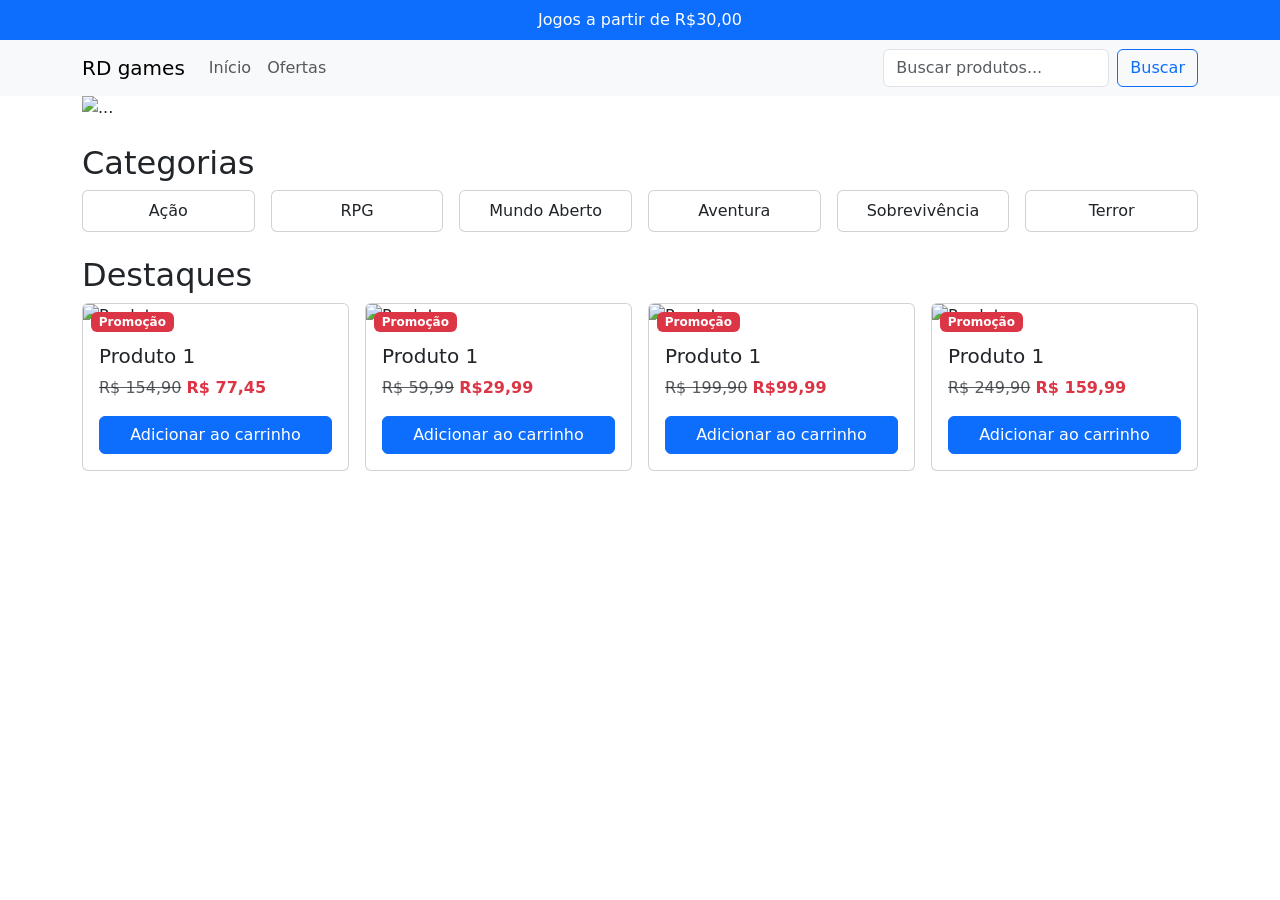
==== loja-virtual/index.html @ 168cc392 "Create index.html" ====
<!DOCTYPE html>
<html lang="pt-BR">

<head>
    <meta charset="UTF-8">
    <meta name="viewport" content="width=device-width, initial-scale=1.0">
    <title>Minha Loja</title>
    <link href="https://cdn.jsdelivr.net/npm/bootstrap@5.3.3/dist/css/bootstrap.min.css" rel="stylesheet">
</head>

<body>
    <div class="bg-primary text-white text-center py-2">
        Jogos a partir de R$30,00
    </div>

    <nav class="navbar navbar-expand-lg bg-body-tertiary">
        <div class="container">
            <a class="navbar-brand" href="#">RD games</a>

            <button class="navbar-toggler" type="button" data-bs-toggle="collapse" data-bs- target="#menu">

                <span class="navbar-toggler-icon"></span>
            </button>
            <div class="collapse navbar-collapse" id="menu">
                <ul class="navbar-nav me-auto">
                    <li class="nav-item"><a class="nav-link" href="#">Início</a></li>
                    <li class="nav-item"><a class="nav-link" href="#">Ofertas</a></li>
                </ul>
                <form class="d-flex" role="search">
                    <input class="form-control me-2" type="search" placeholder="Buscar produtos...">
                    <button class="btn btn-outline-primary">Buscar</button>
                </form>
            </div>
        </div>
    </nav>

    <div class="container">
        <div id="carouselExampleAutoplaying" class="carousel slide" data-bs-ride="carousel">
            <div class="carousel-inner">
                <div class="carousel-item active">
                    <img src="https://i.ytimg.com/vi/dUy-ZUIdYPQ/maxresdefault.jpg" class="d-block w-100" alt="...">
                </div>
                <div class="carousel-item">
                    <img src="https://cdn1.epicgames.com/spt-assets/edaff839f0734d16bc89d2ddb1dc9339/steel-magnolia-15owu.jpg"
                        class="d-block w-100" alt="...">
                </div>
                <div class="carousel-item">
                    <img src="https://image.api.playstation.com/vulcan/ap/rnd/202311/1717/827d78b1eb9155e1383cc43bafeb4c900eb7157bf8b1a65a.jpg"
                        class="d-block w-100" alt="...">
                </div>
            </div>
            <button class="carousel-control-prev" type="button" data-bs-target="#carouselExampleAutoplaying"
                data-bs-slide="prev">
                <span class="carousel-control-prev-icon" aria-hidden="true"></span>
                <span class="visually-hidden">Previous</span>
            </button>
            <button class="carousel-control-next" type="button" data-bs-target="#carouselExampleAutoplaying"
                data-bs-slide="next">
                <span class="carousel-control-next-icon" aria-hidden="true"></span>
                <span class="visually-hidden">Next</span>
            </button>
        </div>

        <h2 class="mt-4">Categorias</h2>
        <div class="row g-3">
            <div class="col-lg-2 col-4">
                <div class="card text-center p-2">Ação</div>
            </div>
            <div class="col-lg-2 col-4">
                <div class="card text-center p-2">RPG</div>
            </div>
            <div class="col-lg-2 col-4">
                <div class="card text-center p-2">Mundo Aberto</div>
            </div>
            <div class="col-lg-2 col-4">
                <div class="card text-center p-2">Aventura</div>
            </div>
            <div class="col-lg-2 col-4">
                <div class="card text-center p-2">Sobrevivência</div>
            </div>
            <div class="col-lg-2 col-4">
                <div class="card text-center p-2">Terror</div>
            </div>

        </div>

        <h2 class="mt-4">Destaques</h2>
        <div class="row g-3">
            <div class="col-lg-3 col-md-6">
                <div class="card h-100">
                    <span class="badge text-bg-danger position-absolute m-2">Promoção</span>
                    <img src="https://encrypted-tbn0.gstatic.com/images?q=tbn:ANd9GcQyLXs74DQ0afDhTTU5OtGZZSu-aTbsLOwFrkkmxp4gwInJxVITNvvC9e4&s=10"
                        class="card-img-top" alt="Produto">
                    <div class="card-body">
                        <h5 class="card-title">Produto 1</h5>
                        <p class="card-text">
                            <span class="text-muted text-decoration-line-through">R$ 154,90</span>
                            <strong class="text-danger">R$ 77,45</strong>
                        </p>
                        <button class="btn btn-primary w-100">Adicionar ao carrinho</button>
                    </div>
                </div>
            </div>
            <div class="col-lg-3 col-md-6">
                <div class="card h-100">
                    <span class="badge text-bg-danger position-absolute m-2">Promoção</span>
                    <img src="https://i0.wp.com/cromossomonerd.com.br/wp-content/uploads/2025/08/Silksong.jpg?fit=1600%2C900"
                        class="card-img-top" alt="Produto">
                    <div class="card-body">
                        <h5 class="card-title">Produto 1</h5>
                        <p class="card-text">
                            <span class="text-muted text-decoration-line-through">R$ 59,99</span>
                            <strong class="text-danger">R$29,99</strong>
                        </p>
                        <button class="btn btn-primary w-100">Adicionar ao carrinho</button>
                    </div>
                </div>
            </div>
            <div class="col-lg-3 col-md-6">
                <div class="card h-100">
                    <span class="badge text-bg-danger position-absolute m-2">Promoção</span>
                    <img src="https://img.odcdn.com.br/wp-content/uploads/2020/06/20200611083112.jpg"
                        class="card-img-top" alt="Produto">
                    <div class="card-body">
                        <h5 class="card-title">Produto 1</h5>
                        <p class="card-text">
                            <span class="text-muted text-decoration-line-through">R$ 199,90</span>
                            <strong class="text-danger">R$99,99</strong>
                        </p>
                        <button class="btn btn-primary w-100">Adicionar ao carrinho</button>
                    </div>
                </div>
            </div>
            <div class="col-lg-3 col-md-6">
                <div class="card h-100">
                    <span class="badge text-bg-danger position-absolute m-2">Promoção</span>
                    <img src="https://blog.br.playstation.com/tachyon/sites/4/2021/09/God-of-War-Ragnarok-Featured-image.jpg?resize=1088%2C612&crop_strategy=smart"
                        class="card-img-top" alt="Produto">
                    <div class="card-body">
                        <h5 class="card-title">Produto 1</h5>
                        <p class="card-text">
                            <span class="text-muted text-decoration-line-through">R$ 249,90</span>
                            <strong class="text-danger">R$ 159,99</strong>
                        </p>
                        <button class="btn btn-primary w-100">Adicionar ao carrinho</button>
                    </div>
                </div>
            </div>
        </div>


    </div>

    <script src="https://cdn.jsdelivr.net/npm/bootstrap@5.3.3/dist/js/bootstrap.bundle.min.js">
    </script>
</body>

</html>
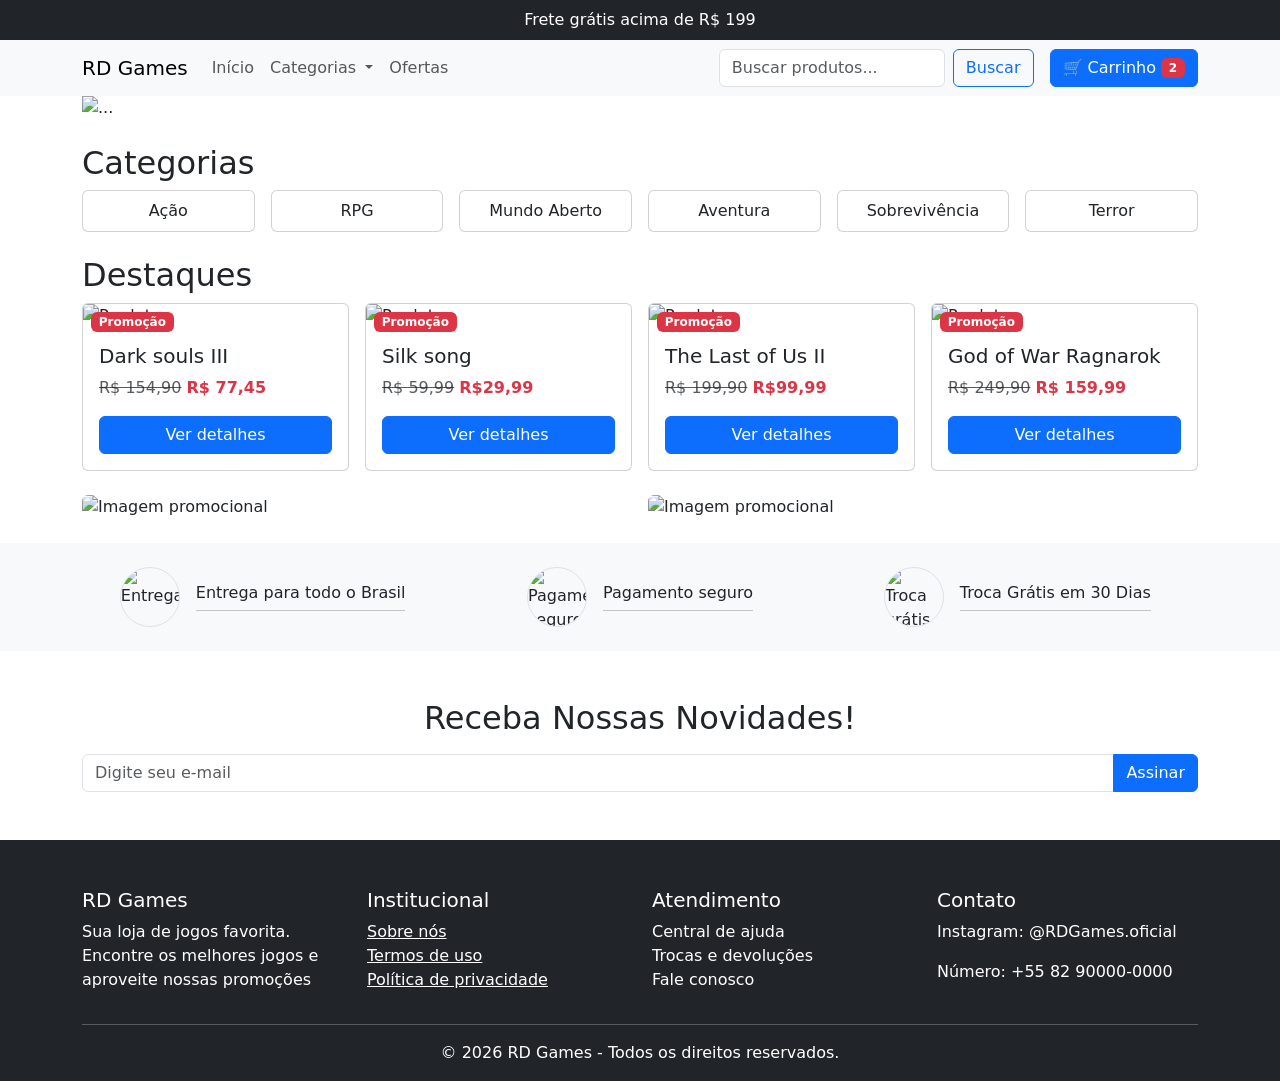
==== commit c0c71d6e: "Update index.html" ====
--- a/loja-virtual/index.html
+++ b/loja-virtual/index.html
@@ -4,32 +4,93 @@
 <head>
     <meta charset="UTF-8">
     <meta name="viewport" content="width=device-width, initial-scale=1.0">
-    <title>Minha Loja</title>
+    <title>RD Games - loja de jogos</title>
     <link href="https://cdn.jsdelivr.net/npm/bootstrap@5.3.3/dist/css/bootstrap.min.css" rel="stylesheet">
 </head>
 
 <body>
-    <div class="bg-primary text-white text-center py-2">
-        Jogos a partir de R$30,00
+    <div class="bg-dark text-white text-center py-2">
+        Frete grátis acima de R$ 199
     </div>
 
     <nav class="navbar navbar-expand-lg bg-body-tertiary">
         <div class="container">
-            <a class="navbar-brand" href="#">RD games</a>
-
-            <button class="navbar-toggler" type="button" data-bs-toggle="collapse" data-bs- target="#menu">
+            <a class="navbar-brand" href="#">RD Games</a>
+
+            <button class="navbar-toggler" type="button" data-bs-toggle="collapse" data-bs-target="#menu">
 
                 <span class="navbar-toggler-icon"></span>
             </button>
             <div class="collapse navbar-collapse" id="menu">
                 <ul class="navbar-nav me-auto">
-                    <li class="nav-item"><a class="nav-link" href="#">Início</a></li>
-                    <li class="nav-item"><a class="nav-link" href="#">Ofertas</a></li>
+
+                    <li class="nav-item">
+                        <a class="nav-link" href="#">Início</a>
+                    </li>
+
+                    <li class="nav-item dropdown">
+
+                        <a class="nav-link dropdown-toggle" href="#" role="button" data-bs-toggle="dropdown">
+
+                            Categorias
+
+                        </a>
+
+                        <ul class="dropdown-menu">
+
+                            <li>
+                                <a class="dropdown-item" href="#">
+                                    Ação
+                                </a>
+                            </li>
+
+                            <li>
+                                <a class="dropdown-item" href="#">
+                                    RPG
+                                </a>
+                            </li>
+
+                            <li>
+                                <a class="dropdown-item" href="#">
+                                    Mundo Aberto
+                                </a>
+                            </li>
+
+                            <li>
+                                <a class="dropdown-item" href="#">
+                                    Aventura
+                                </a>
+                            </li>
+
+                            <li>
+                                <a class="dropdown-item" href="#">
+                                    Sobrevivência
+                                </a>
+                            </li>
+
+                            <li>
+                                <a class="dropdown-item" href="#">
+                                    Terror
+                                </a>
+                            </li>
+
+                        </ul>
+
+                    </li>
+
+                    <li class="nav-item">
+                        <a class="nav-link" href="#">Ofertas</a>
+                    </li>
+
                 </ul>
                 <form class="d-flex" role="search">
                     <input class="form-control me-2" type="search" placeholder="Buscar produtos...">
                     <button class="btn btn-outline-primary">Buscar</button>
                 </form>
+                <button class="btn btn-primary ms-3">
+                    🛒 Carrinho
+                    <span class="badge text-bg-danger">2</span>
+                </button>
             </div>
         </div>
     </nav>
@@ -92,57 +153,76 @@
                     <img src="https://encrypted-tbn0.gstatic.com/images?q=tbn:ANd9GcQyLXs74DQ0afDhTTU5OtGZZSu-aTbsLOwFrkkmxp4gwInJxVITNvvC9e4&s=10"
                         class="card-img-top" alt="Produto">
                     <div class="card-body">
-                        <h5 class="card-title">Produto 1</h5>
+                        <h5 class="card-title">Dark souls III</h5>
                         <p class="card-text">
                             <span class="text-muted text-decoration-line-through">R$ 154,90</span>
                             <strong class="text-danger">R$ 77,45</strong>
                         </p>
-                        <button class="btn btn-primary w-100">Adicionar ao carrinho</button>
+                        <button class="btn btn-primary w-100" data-bs-toggle="modal" data-bs-target="#modalDarkSouls">
+
+                            Ver detalhes
+
+                        </button>
                     </div>
                 </div>
             </div>
+
             <div class="col-lg-3 col-md-6">
                 <div class="card h-100">
                     <span class="badge text-bg-danger position-absolute m-2">Promoção</span>
                     <img src="https://i0.wp.com/cromossomonerd.com.br/wp-content/uploads/2025/08/Silksong.jpg?fit=1600%2C900"
                         class="card-img-top" alt="Produto">
                     <div class="card-body">
-                        <h5 class="card-title">Produto 1</h5>
+                        <h5 class="card-title">Silk song</h5>
                         <p class="card-text">
                             <span class="text-muted text-decoration-line-through">R$ 59,99</span>
                             <strong class="text-danger">R$29,99</strong>
                         </p>
-                        <button class="btn btn-primary w-100">Adicionar ao carrinho</button>
+                        <button class="btn btn-primary w-100" data-bs-toggle="modal" data-bs-target="#modalSilksong">
+
+                            Ver detalhes
+
+                        </button>
                     </div>
                 </div>
             </div>
+
             <div class="col-lg-3 col-md-6">
                 <div class="card h-100">
                     <span class="badge text-bg-danger position-absolute m-2">Promoção</span>
                     <img src="https://img.odcdn.com.br/wp-content/uploads/2020/06/20200611083112.jpg"
                         class="card-img-top" alt="Produto">
                     <div class="card-body">
-                        <h5 class="card-title">Produto 1</h5>
+                        <h5 class="card-title">The Last of Us II</h5>
                         <p class="card-text">
                             <span class="text-muted text-decoration-line-through">R$ 199,90</span>
                             <strong class="text-danger">R$99,99</strong>
                         </p>
-                        <button class="btn btn-primary w-100">Adicionar ao carrinho</button>
+                        <button class="btn btn-primary w-100" data-bs-toggle="modal" data-bs-target="#modalTLOU">
+
+                            Ver detalhes
+
+                        </button>
                     </div>
                 </div>
             </div>
+
             <div class="col-lg-3 col-md-6">
                 <div class="card h-100">
                     <span class="badge text-bg-danger position-absolute m-2">Promoção</span>
                     <img src="https://blog.br.playstation.com/tachyon/sites/4/2021/09/God-of-War-Ragnarok-Featured-image.jpg?resize=1088%2C612&crop_strategy=smart"
                         class="card-img-top" alt="Produto">
                     <div class="card-body">
-                        <h5 class="card-title">Produto 1</h5>
+                        <h5 class="card-title">God of War Ragnarok</h5>
                         <p class="card-text">
                             <span class="text-muted text-decoration-line-through">R$ 249,90</span>
                             <strong class="text-danger">R$ 159,99</strong>
                         </p>
-                        <button class="btn btn-primary w-100">Adicionar ao carrinho</button>
+                        <button class="btn btn-primary w-100" data-bs-toggle="modal" data-bs-target="#modalGodOfWar">
+
+                            Ver detalhes
+
+                        </button>
                     </div>
                 </div>
             </div>
@@ -151,8 +231,436 @@
 
     </div>
 
-    <script src="https://cdn.jsdelivr.net/npm/bootstrap@5.3.3/dist/js/bootstrap.bundle.min.js">
-    </script>
+    <div class="container mt-4">
+
+        <div class="row g-3">
+
+            <div class="col-12 col-md-6">
+
+                <img src="https://blogger.googleusercontent.com/img/b/R29vZ2xl/AVvXsEhgUUDbfo1Epo2jEifuziLW31RjdV5T7JqhWWdc98EZdcU0KyKTuP_GSksZzvZl5QWvW-U00hkOqr_CGSAE1TqoqsuIA2jS1C2kelBTmfHiQBQhm2d0DVdV828M1JkEbWvGhHL38vVusmWF_by1_EzA3fWQs7G7bBZKn3bjBWodGiXN8vmzZzwJJajnMbQ/w640-h360-rw/image%20(3).png"
+                    class="img-fluid w-100 rounded" alt="Imagem promocional">
+
+            </div>
+
+            <div class="col-12 col-md-6">
+
+                <img src="https://s2-techtudo.glbimg.com/RxjAn7kzvc8rU-ANaohB0wPLdKI=/0x0:1917x1080/984x0/smart/filters:strip_icc()/i.s3.glbimg.com/v1/AUTH_08fbf48bc0524877943fe86e43087e7a/internal_photos/bs/2020/t/o/EgApCLSba6JVka0Irz3w/days-of-play-lancamentos.jpg"
+                    class="img-fluid w-100 rounded" alt="Imagem promocional">
+
+            </div>
+
+        </div>
+
+    </div>
+
+    <div class="container-fluid bg-light py-4 mt-4">
+
+        <div class="container">
+
+            <div class="row g-3">
+
+                <div class="col-md-4">
+
+                    <div class="d-flex align-items-center justify-content-center gap-3">
+
+                        <div class="rounded-circle border overflow-hidden flex-shrink-0"
+                            style="width: 60px; height: 60px;">
+
+                            <img src="https://static.vecteezy.com/ti/vetor-gratis/p1/75132197-minimalista-estilo-entrega-caminhao-icone-simbolo-para-transporte-o-negocio-vetor.jpg"
+                                class="w-100 h-100 object-fit-cover" alt="Entrega">
+
+                        </div>
+
+                        <div>
+
+                            <h6 class="mb-2">
+                                Entrega para todo o Brasil
+                            </h6>
+
+                            <hr class="my-0">
+
+                        </div>
+
+                    </div>
+
+                </div>
+
+
+                <div class="col-md-4">
+
+                    <div class="d-flex align-items-center justify-content-center gap-3">
+
+                        <div class="rounded-circle border overflow-hidden flex-shrink-0"
+                            style="width: 60px; height: 60px;">
+
+                            <img src="https://static.vecteezy.com/ti/vetor-gratis/p1/4726025-icone-de-dinheiro-seguro-em-branco-vetor.jpg"
+                                class="w-100 h-100 object-fit-cover" alt="Pagamento seguro">
+
+                        </div>
+
+                        <div>
+
+                            <h6 class="mb-2">
+                                Pagamento seguro
+                            </h6>
+
+                            <hr class="my-0">
+
+                        </div>
+
+                    </div>
+
+                </div>
+
+
+                <div class="col-md-4">
+
+                    <div class="d-flex align-items-center justify-content-center gap-3">
+
+                        <div class="rounded-circle border overflow-hidden flex-shrink-0"
+                            style="width: 60px; height: 60px;">
+
+                            <img src="https://encrypted-tbn0.gstatic.com/images?q=tbn:ANd9GcRgSuZdoT1L15IUVTXfoEtS4REmkJJptMFQn9vVAlWiKFPl9g2OhNqK2CA&s=10"
+                                class="w-100 h-100 object-fit-cover" alt="Troca grátis">
+
+                        </div>
+
+                        <div>
+
+                            <h6 class="mb-2">
+                                Troca Grátis em 30 Dias
+                            </h6>
+
+                            <hr class="my-0">
+
+                        </div>
+
+                    </div>
+
+                </div>
+
+            </div>
+
+        </div>
+
+    </div>
+
+    <div class="container mt-5">
+
+        <h2 class="text-center mb-3">
+            Receba Nossas Novidades!
+        </h2>
+
+        <div class="input-group">
+
+            <input type="email" class="form-control" placeholder="Digite seu e-mail">
+
+            <button class="btn btn-primary">
+                Assinar
+            </button>
+
+        </div>
+
+    </div>
+
+    <footer class="bg-dark text-white mt-5 pt-5 pb-3">
+
+        <div class="container">
+
+            <div class="row">
+
+
+                <div class="col-md-3">
+
+                    <h5>RD Games</h5>
+
+                    <p>
+                        Sua loja de jogos favorita. Encontre os melhores jogos e aproveite nossas promoções
+                    </p>
+
+                </div>
+
+
+                <div class="col-md-3">
+
+                    <h5>Institucional</h5>
+
+                    <ul class="list-unstyled">
+
+                        <li>
+                            <a href="#" class="text-white">
+                                Sobre nós
+                            </a>
+                        </li>
+
+                        <li>
+                            <a href="#" class="text-white">
+                                Termos de uso
+                            </a>
+                        </li>
+
+                        <li>
+                            <a href="#" class="text-white">
+                                Política de privacidade
+                            </a>
+                        </li>
+
+                    </ul>
+
+                </div>
+
+
+                <div class="col-md-3">
+
+                    <h5>Atendimento</h5>
+
+                    <ul class="list-unstyled">
+
+                        <li>Central de ajuda</li>
+                        <li>Trocas e devoluções</li>
+                        <li>Fale conosco</li>
+
+                    </ul>
+
+                </div>
+
+
+                <div class="col-md-3">
+
+                    <h5>Contato</h5>
+
+                    <p>
+                        Instagram: @RDGames.oficial
+                    </p>
+
+                    <p>
+                        Número: +55 82 90000-0000
+                    </p>
+
+                </div>
+
+
+            </div>
+
+
+            <hr>
+
+
+            <div class="text-center">
+
+                <p class="mb-0">
+                    © 2026 RD Games - Todos os direitos reservados.
+                </p>
+
+            </div>
+
+        </div>
+
+    </footer>
+
+    <div class="modal fade" id="modalDarkSouls">
+
+        <div class="modal-dialog">
+
+            <div class="modal-content">
+
+                <div class="modal-header">
+
+                    <h5 class="modal-title">
+                        Dark Souls III
+                    </h5>
+
+                    <button type="button" class="btn-close" data-bs-dismiss="modal">
+                    </button>
+
+                </div>
+
+                <div class="modal-body">
+
+                    <p>
+                        Dark Souls III é um jogo de ação e RPG
+                        conhecido por seus desafios e combates.
+                    </p>
+
+                    <p>
+                        <strong>Preço:</strong> R$ 77,45
+                    </p>
+
+                </div>
+
+                <div class="modal-footer">
+
+                    <button class="btn btn-secondary" data-bs-dismiss="modal">
+
+                        Fechar
+
+                    </button>
+
+                    <button class="btn btn-primary">
+
+                        Adicionar ao carrinho
+
+                    </button>
+
+                </div>
+
+            </div>
+
+        </div>
+
+    </div>
+
+    <div class="modal fade" id="modalSilksong">
+
+        <div class="modal-dialog">
+
+            <div class="modal-content">
+
+                <div class="modal-header">
+
+                    <h5 class="modal-title">
+                        Hollow Knight: Silksong
+                    </h5>
+
+                    <button type="button" class="btn-close" data-bs-dismiss="modal">
+                    </button>
+
+                </div>
+
+                <div class="modal-body">
+
+                    <p>
+                        Explore um novo reino e enfrente
+                        diversos inimigos em uma aventura de ação.
+                    </p>
+
+                    <p>
+                        <strong>Preço:</strong> R$ 29,99
+                    </p>
+
+                </div>
+
+                <div class="modal-footer">
+
+                    <button class="btn btn-secondary" data-bs-dismiss="modal">
+
+                        Fechar
+
+                    </button>
+
+                    <button class="btn btn-primary">
+                        Adicionar ao carrinho
+                    </button>
+
+                </div>
+
+            </div>
+
+        </div>
+
+    </div>
+
+    <div class="modal fade" id="modalTLOU">
+
+        <div class="modal-dialog">
+
+            <div class="modal-content">
+
+                <div class="modal-header">
+
+                    <h5 class="modal-title">
+                        The Last of Us Part II
+                    </h5>
+
+                    <button type="button" class="btn-close" data-bs-dismiss="modal">
+                    </button>
+
+                </div>
+
+                <div class="modal-body">
+
+                    <p>
+                        Uma aventura de ação e sobrevivência
+                        em um mundo pós-apocalíptico.
+                    </p>
+
+                    <p>
+                        <strong>Preço:</strong> R$ 99,99
+                    </p>
+
+                </div>
+
+                <div class="modal-footer">
+
+                    <button class="btn btn-secondary" data-bs-dismiss="modal">
+
+                        Fechar
+
+                    </button>
+
+                    <button class="btn btn-primary">
+                        Adicionar ao carrinho
+                    </button>
+
+                </div>
+
+            </div>
+
+        </div>
+
+    </div>
+
+    <div class="modal fade" id="modalGodOfWar">
+
+        <div class="modal-dialog">
+
+            <div class="modal-content">
+
+                <div class="modal-header">
+
+                    <h5 class="modal-title">
+                        God of War Ragnarok
+                    </h5>
+
+                    <button type="button" class="btn-close" data-bs-dismiss="modal">
+                    </button>
+
+                </div>
+
+                <div class="modal-body">
+
+                    <p>
+                        Kratos e Atreus enfrentam novos desafios
+                        durante o início do Fimbulwinter.
+                    </p>
+
+                    <p>
+                        <strong>Preço:</strong> R$ 159,99
+                    </p>
+
+                </div>
+
+                <div class="modal-footer">
+
+                    <button class="btn btn-secondary" data-bs-dismiss="modal">
+
+                        Fechar
+
+                    </button>
+
+                    <button class="btn btn-primary">
+                        Adicionar ao carrinho
+                    </button>
+
+                </div>
+
+            </div>
+
+        </div>
+
+    </div>
+
+    <script src="https://cdn.jsdelivr.net/npm/bootstrap@5.3.3/dist/js/bootstrap.bundle.min.js"> </script>
 </body>
 
 </html>
